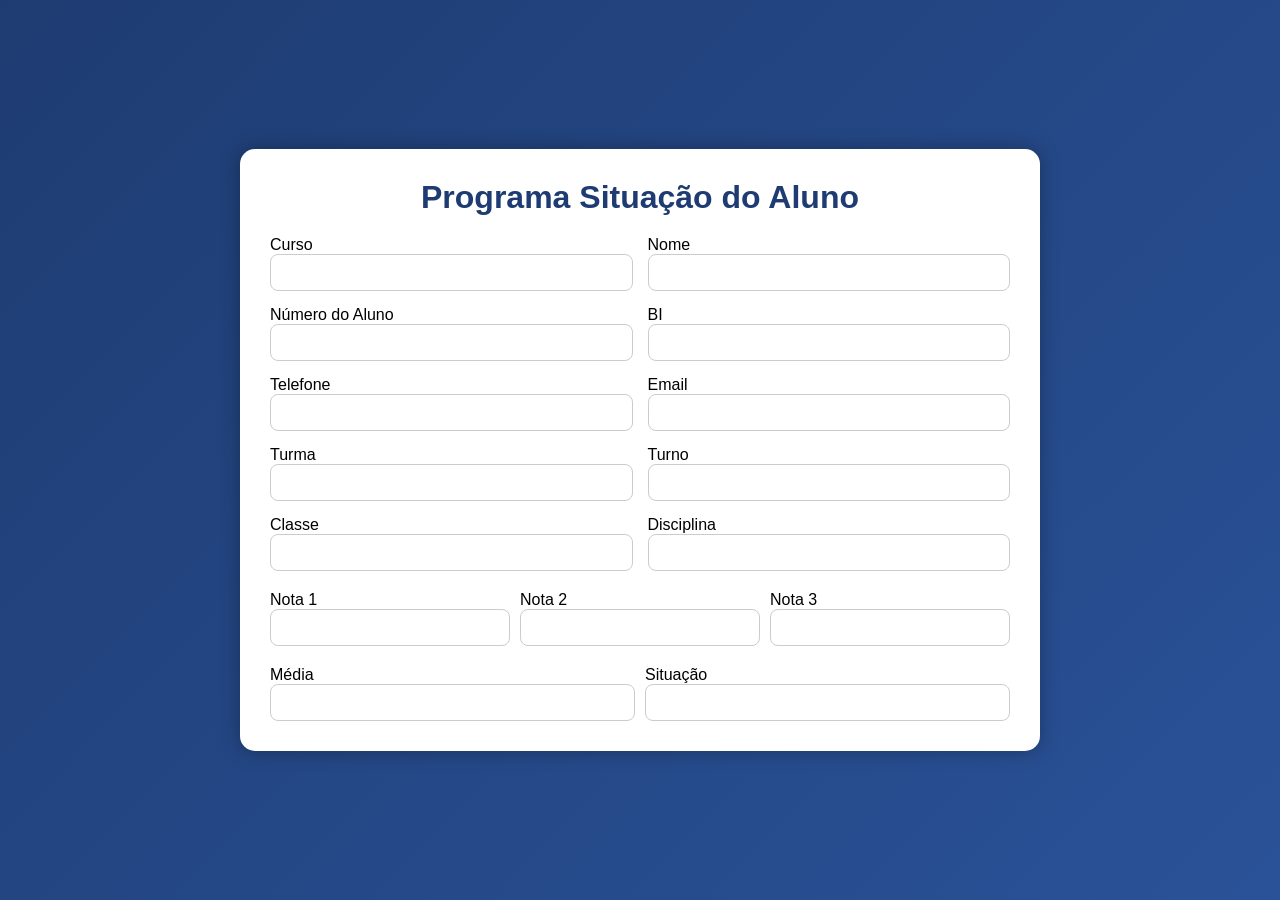
==== terceiro_trimestre.html @ 0f98ee4b "adiciona terceiro_trimestre adiciona terceiro trimestre" ====
<!DOCTYPE html>
<html lang="pt">
<head>
<meta charset="UTF-8">
<meta name="viewport" content="width=device-width, initial-scale=1.0">
<title>Situação do Aluno</title>

<style>

*{
    margin:0;
    padding:0;
    box-sizing:border-box;
    font-family:Arial, sans-serif;
}

body{
    background:linear-gradient(135deg,#1e3c72,#2a5298);
    min-height:100vh;
    display:flex;
    justify-content:center;
    align-items:center;
    padding:20px;
}

.container{
    width:800px;
    background:white;
    padding:30px;
    border-radius:15px;
    box-shadow:0 0 20px rgba(0,0,0,.3);
}

h1{
    text-align:center;
    margin-bottom:20px;
    color:#1e3c72;
}

.formulario{
    display:grid;
    grid-template-columns:1fr 1fr;
    gap:15px;
}

input, select{
    width:100%;
    padding:10px;
    border:1px solid #ccc;
    border-radius:8px;
}

.bloco{
    display:flex;
    flex-direction:column;
}

.notas{
    display:grid;
    grid-template-columns:repeat(3,1fr);
    gap:10px;
    margin-top:20px;
}

.resultado{
    margin-top:20px;
    display:grid;
    grid-template-columns:1fr 1fr;
    gap:10px;
}

#situacao{
    font-weight:bold;
    text-align:center;
}

</style>
</head>

<body>

<div class="container">

<h1>Programa Situação do Aluno</h1>

<div class="formulario">

<div class="bloco">
<label>Curso</label>
<input type="text">
</div>

<div class="bloco">
<label>Nome</label>
<input type="text">
</div>

<div class="bloco">
<label>Número do Aluno</label>
<input type="text">
</div>

<div class="bloco">
<label>BI</label>
<input type="text">
</div>

<div class="bloco">
<label>Telefone</label>
<input type="text">
</div>

<div class="bloco">
<label>Email</label>
<input type="email">
</div>

<div class="bloco">
<label>Turma</label>
<input type="text">
</div>

<div class="bloco">
<label>Turno</label>
<input type="text">
</div>

<div class="bloco">
<label>Classe</label>
<input type="text">
</div>

<div class="bloco">
<label>Disciplina</label>
<input type="text">
</div>

</div>

<div class="notas">

<div class="bloco">
<label>Nota 1</label>
<input type="number" id="n1" oninput="calcular()">
</div>

<div class="bloco">
<label>Nota 2</label>
<input type="number" id="n2" oninput="calcular()">
</div>

<div class="bloco">
<label>Nota 3</label>
<input type="number" id="n3" oninput="calcular()">
</div>

</div>

<div class="resultado">

<div class="bloco">
<label>Média</label>
<input type="text" id="media" readonly>
</div>

<div class="bloco">
<label>Situação</label>
<input type="text" id="situacao" readonly>
</div>

</div>

</div>

<script>

function calcular(){

let n1 = parseFloat(document.getElementById("n1").value) || 0;
let n2 = parseFloat(document.getElementById("n2").value) || 0;
let n3 = parseFloat(document.getElementById("n3").value) || 0;

if(n1==0 || n2==0 || n3==0){
    return;
}

let media = (n1+n2+n3)/3;

document.getElementById("media").value = media.toFixed(1);

let situacao = document.getElementById("situacao");

if(media >= 10){
    situacao.value = "APTO";
    situacao.style.color = "green";
}

else if(media >= 8){
    situacao.value = "RECURSO";
    situacao.style.color = "orange";
}

else{
    situacao.value = "REPROVADO";
    situacao.style.color = "red";
}

}

</script>

</body>
</html>
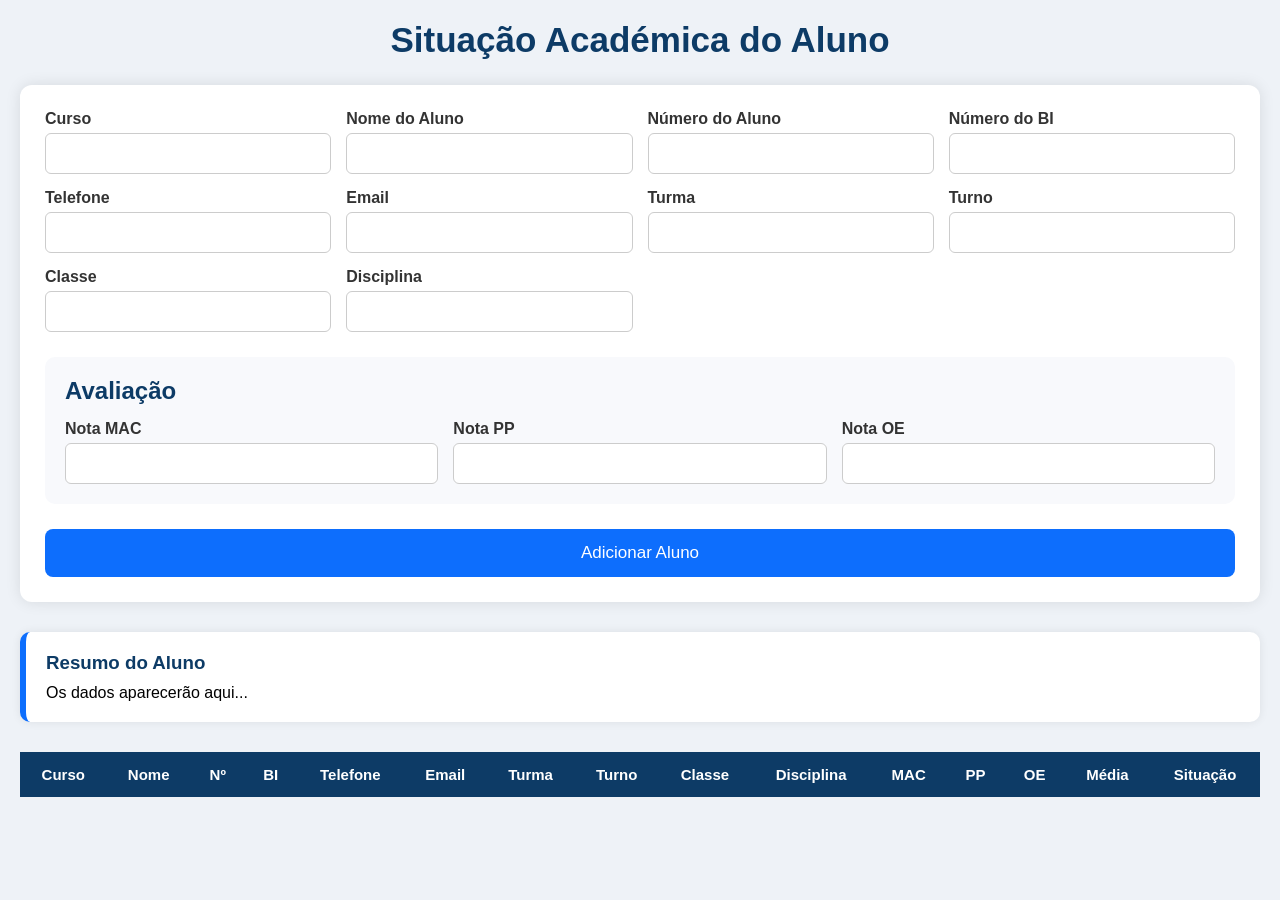
==== commit 5627c81a: "adicionar novo terceiro_trimestre adicionar novo terceiro_trimestre" ====
--- a/terceiro_trimestre.html
+++ b/terceiro_trimestre.html
@@ -3,9 +3,14 @@
 <head>
 <meta charset="UTF-8">
 <meta name="viewport" content="width=device-width, initial-scale=1.0">
-<title>Situação do Aluno</title>
+
+<title>Sistema Escolar</title>
 
 <style>
+
+/* ========================= */
+/* RESET */
+/* ========================= */
 
 *{
     margin:0;
@@ -14,196 +19,430 @@
     font-family:Arial, sans-serif;
 }
 
+/* ========================= */
+/* BODY */
+/* ========================= */
+
 body{
-    background:linear-gradient(135deg,#1e3c72,#2a5298);
-    min-height:100vh;
-    display:flex;
-    justify-content:center;
-    align-items:center;
+    background:#eef2f7;
     padding:20px;
 }
 
-.container{
-    width:800px;
-    background:white;
-    padding:30px;
-    border-radius:15px;
-    box-shadow:0 0 20px rgba(0,0,0,.3);
-}
+/* ========================= */
+/* TÍTULO */
+/* ========================= */
 
 h1{
     text-align:center;
-    margin-bottom:20px;
-    color:#1e3c72;
-}
+    color:#0d3b66;
+    margin-bottom:25px;
+    font-size:35px;
+}
+
+/* ========================= */
+/* CONTAINER */
+/* ========================= */
+
+.container{
+    background:white;
+    padding:25px;
+    border-radius:12px;
+    box-shadow:0 0 15px rgba(0,0,0,0.1);
+}
+
+/* ========================= */
+/* FORMULÁRIO */
+/* ========================= */
 
 .formulario{
     display:grid;
-    grid-template-columns:1fr 1fr;
+    grid-template-columns:repeat(auto-fit,minmax(250px,1fr));
     gap:15px;
 }
 
-input, select{
-    width:100%;
-    padding:10px;
-    border:1px solid #ccc;
-    border-radius:8px;
-}
-
-.bloco{
+.campo{
     display:flex;
     flex-direction:column;
 }
 
+.campo label{
+    margin-bottom:5px;
+    font-weight:bold;
+    color:#333;
+}
+
+.campo input{
+    padding:12px;
+    border:1px solid #ccc;
+    border-radius:6px;
+    outline:none;
+    transition:0.3s;
+}
+
+.campo input:focus{
+    border-color:#0d6efd;
+    box-shadow:0 0 5px rgba(13,110,253,.4);
+}
+
+/* ========================= */
+/* ÁREA DAS NOTAS */
+/* ========================= */
+
 .notas{
+    margin-top:25px;
+    background:#f8f9fc;
+    padding:20px;
+    border-radius:10px;
+}
+
+.notas h2{
+    margin-bottom:15px;
+    color:#0d3b66;
+}
+
+.notas-grid{
     display:grid;
-    grid-template-columns:repeat(3,1fr);
-    gap:10px;
-    margin-top:20px;
-}
-
-.resultado{
-    margin-top:20px;
-    display:grid;
-    grid-template-columns:1fr 1fr;
-    gap:10px;
-}
-
-#situacao{
+    grid-template-columns:repeat(auto-fit,minmax(180px,1fr));
+    gap:15px;
+}
+
+/* ========================= */
+/* BOTÃO */
+/* ========================= */
+
+.btn{
+    margin-top:25px;
+    padding:14px;
+    width:100%;
+    border:none;
+    border-radius:8px;
+    background:#0d6efd;
+    color:white;
+    font-size:17px;
+    cursor:pointer;
+    transition:0.3s;
+}
+
+.btn:hover{
+    background:#0b5ed7;
+}
+
+/* ========================= */
+/* RESUMO */
+/* ========================= */
+
+.resumo{
+    margin-top:30px;
+    background:white;
+    padding:20px;
+    border-left:6px solid #0d6efd;
+    border-radius:10px;
+    box-shadow:0 0 10px rgba(0,0,0,.08);
+}
+
+.resumo h3{
+    margin-bottom:10px;
+    color:#0d3b66;
+}
+
+/* ========================= */
+/* TABELA */
+/* ========================= */
+
+.tabela{
+    margin-top:30px;
+    overflow-x:auto;
+}
+
+table{
+    width:100%;
+    border-collapse:collapse;
+    background:white;
+    box-shadow:0 0 10px rgba(0,0,0,.08);
+}
+
+th{
+    background:#0d3b66;
+    color:white;
+    padding:14px;
+    font-size:15px;
+}
+
+td{
+    padding:12px;
+    border:1px solid #ddd;
+    text-align:center;
+}
+
+tr:nth-child(even){
+    background:#f4f6f9;
+}
+
+/* ========================= */
+/* SITUAÇÃO */
+/* ========================= */
+
+.apto{
+    color:green;
     font-weight:bold;
-    text-align:center;
+}
+
+.recurso{
+    color:orange;
+    font-weight:bold;
+}
+
+.naoapto{
+    color:red;
+    font-weight:bold;
+}
+
+/* ========================= */
+/* RESPONSIVO */
+/* ========================= */
+
+@media(max-width:768px){
+
+    h1{
+        font-size:28px;
+    }
+
+    .container{
+        padding:15px;
+    }
+
 }
 
 </style>
 </head>
-
 <body>
 
+<h1>Situação Académica do Aluno</h1>
+
 <div class="container">
 
-<h1>Programa Situação do Aluno</h1>
-
 <div class="formulario">
 
-<div class="bloco">
+<div class="campo">
 <label>Curso</label>
-<input type="text">
-</div>
-
-<div class="bloco">
-<label>Nome</label>
-<input type="text">
-</div>
-
-<div class="bloco">
+<input type="text" id="curso">
+</div>
+
+<div class="campo">
+<label>Nome do Aluno</label>
+<input type="text" id="nome">
+</div>
+
+<div class="campo">
 <label>Número do Aluno</label>
-<input type="text">
-</div>
-
-<div class="bloco">
-<label>BI</label>
-<input type="text">
-</div>
-
-<div class="bloco">
+<input type="text" id="numero">
+</div>
+
+<div class="campo">
+<label>Número do BI</label>
+<input type="text" id="bi">
+</div>
+
+<div class="campo">
 <label>Telefone</label>
-<input type="text">
-</div>
-
-<div class="bloco">
+<input type="text" id="telefone">
+</div>
+
+<div class="campo">
 <label>Email</label>
-<input type="email">
-</div>
-
-<div class="bloco">
+<input type="email" id="email">
+</div>
+
+<div class="campo">
 <label>Turma</label>
-<input type="text">
-</div>
-
-<div class="bloco">
+<input type="text" id="turma">
+</div>
+
+<div class="campo">
 <label>Turno</label>
-<input type="text">
-</div>
-
-<div class="bloco">
+<input type="text" id="turno">
+</div>
+
+<div class="campo">
 <label>Classe</label>
-<input type="text">
-</div>
-
-<div class="bloco">
+<input type="text" id="classe">
+</div>
+
+<div class="campo">
 <label>Disciplina</label>
-<input type="text">
+<input type="text" id="disciplina">
 </div>
 
 </div>
 
 <div class="notas">
 
-<div class="bloco">
-<label>Nota 1</label>
-<input type="number" id="n1" oninput="calcular()">
-</div>
-
-<div class="bloco">
-<label>Nota 2</label>
-<input type="number" id="n2" oninput="calcular()">
-</div>
-
-<div class="bloco">
-<label>Nota 3</label>
-<input type="number" id="n3" oninput="calcular()">
-</div>
-
-</div>
-
-<div class="resultado">
-
-<div class="bloco">
-<label>Média</label>
-<input type="text" id="media" readonly>
-</div>
-
-<div class="bloco">
-<label>Situação</label>
-<input type="text" id="situacao" readonly>
-</div>
-
-</div>
+<h2>Avaliação</h2>
+
+<div class="notas-grid">
+
+<div class="campo">
+<label>Nota MAC</label>
+<input type="number" id="mac">
+</div>
+
+<div class="campo">
+<label>Nota PP</label>
+<input type="number" id="pp">
+</div>
+
+<div class="campo">
+<label>Nota OE</label>
+<input type="number" id="oe">
+</div>
+
+</div>
+
+</div>
+
+<button class="btn" onclick="adicionarAluno()">
+Adicionar Aluno
+</button>
+
+</div>
+
+<div class="resumo" id="resumo">
+
+<h3>Resumo do Aluno</h3>
+
+<p>Os dados aparecerão aqui...</p>
+
+</div>
+
+<div class="tabela">
+
+<table>
+
+<thead>
+
+<tr>
+<th>Curso</th>
+<th>Nome</th>
+<th>Nº</th>
+<th>BI</th>
+<th>Telefone</th>
+<th>Email</th>
+<th>Turma</th>
+<th>Turno</th>
+<th>Classe</th>
+<th>Disciplina</th>
+<th>MAC</th>
+<th>PP</th>
+<th>OE</th>
+<th>Média</th>
+<th>Situação</th>
+</tr>
+
+</thead>
+
+<tbody id="tabelaAluno">
+
+</tbody>
+
+</table>
 
 </div>
 
 <script>
 
-function calcular(){
-
-let n1 = parseFloat(document.getElementById("n1").value) || 0;
-let n2 = parseFloat(document.getElementById("n2").value) || 0;
-let n3 = parseFloat(document.getElementById("n3").value) || 0;
-
-if(n1==0 || n2==0 || n3==0){
-    return;
-}
-
-let media = (n1+n2+n3)/3;
-
-document.getElementById("media").value = media.toFixed(1);
-
-let situacao = document.getElementById("situacao");
+function adicionarAluno(){
+
+let curso = document.getElementById("curso").value;
+let nome = document.getElementById("nome").value;
+let numero = document.getElementById("numero").value;
+let bi = document.getElementById("bi").value;
+let telefone = document.getElementById("telefone").value;
+let email = document.getElementById("email").value;
+let turma = document.getElementById("turma").value;
+let turno = document.getElementById("turno").value;
+let classe = document.getElementById("classe").value;
+let disciplina = document.getElementById("disciplina").value;
+
+let mac = Number(document.getElementById("mac").value);
+let pp = Number(document.getElementById("pp").value);
+let oe = Number(document.getElementById("oe").value);
+
+let media = ((mac + pp + oe)/3).toFixed(1);
+
+let situacao = "";
+let classeSituacao = "";
 
 if(media >= 10){
-    situacao.value = "APTO";
-    situacao.style.color = "green";
-}
-
+
+    situacao = "Apto";
+    classeSituacao = "apto";
+
+}
 else if(media >= 8){
-    situacao.value = "RECURSO";
-    situacao.style.color = "orange";
-}
-
+
+    situacao = "Recurso";
+    classeSituacao = "recurso";
+
+}
 else{
-    situacao.value = "REPROVADO";
-    situacao.style.color = "red";
-}
+
+    situacao = "Não Apto";
+    classeSituacao = "naoapto";
+
+}
+
+/* RESUMO */
+
+document.getElementById("resumo").innerHTML = `
+
+<h3>Resumo do Aluno</h3>
+
+<p><strong>Nome:</strong> ${nome}</p>
+<p><strong>Curso:</strong> ${curso}</p>
+<p><strong>Disciplina:</strong> ${disciplina}</p>
+<p><strong>Média:</strong> ${media}</p>
+<p><strong>Situação:</strong> ${situacao}</p>
+
+`;
+
+/* TABELA */
+
+let linha = `
+
+<tr>
+
+<td>${curso}</td>
+<td>${nome}</td>
+<td>${numero}</td>
+<td>${bi}</td>
+<td>${telefone}</td>
+<td>${email}</td>
+<td>${turma}</td>
+<td>${turno}</td>
+<td>${classe}</td>
+<td>${disciplina}</td>
+<td>${mac}</td>
+<td>${pp}</td>
+<td>${oe}</td>
+<td>${media}</td>
+
+<td class="${classeSituacao}">
+${situacao}
+</td>
+
+</tr>
+
+`;
+
+document.getElementById("tabelaAluno").innerHTML += linha;
+
+/* LIMPAR CAMPOS */
+
+document.querySelectorAll("input").forEach(function(campo){
+
+    campo.value = "";
+
+});
 
 }
 
